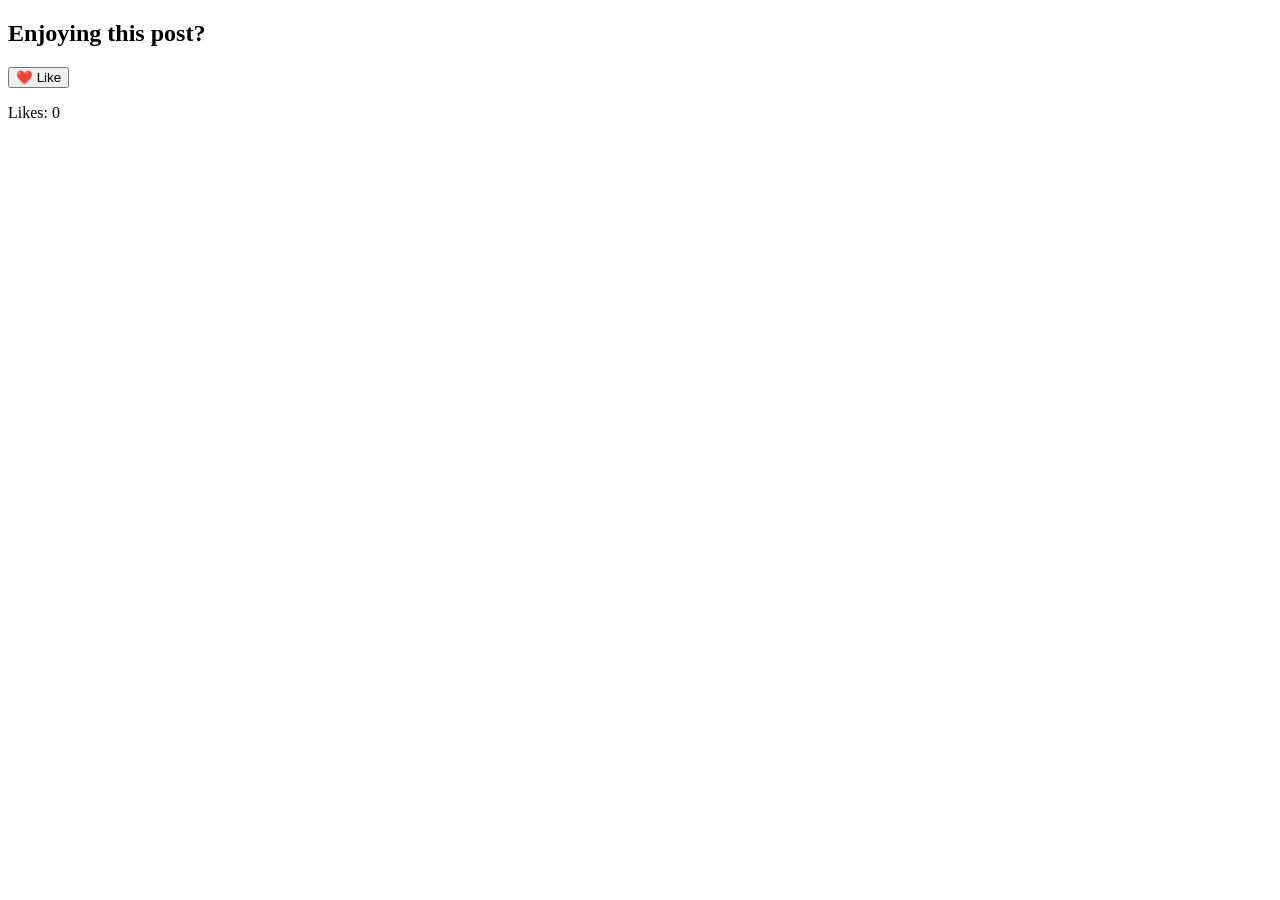
==== week10/index.html @ fd63c23d "commit" ====
<!DOCTYPE html>
<html lang="en">

<head>
    <meta charset="UTF-8">
    <title>Like Button Example</title>
    <link rel="stylesheet" href="style.css">
</head>

<body>
    <div class="card">
        <h2>Enjoying this post?</h2>
        <!-- The button and counter display -->
        <button id="likeBtn">❤️ Like</button>
        <p>Likes: <span id="likeCount">0</span></p>
    </div>
    <script src="script.js"></script>
</body>

</html>
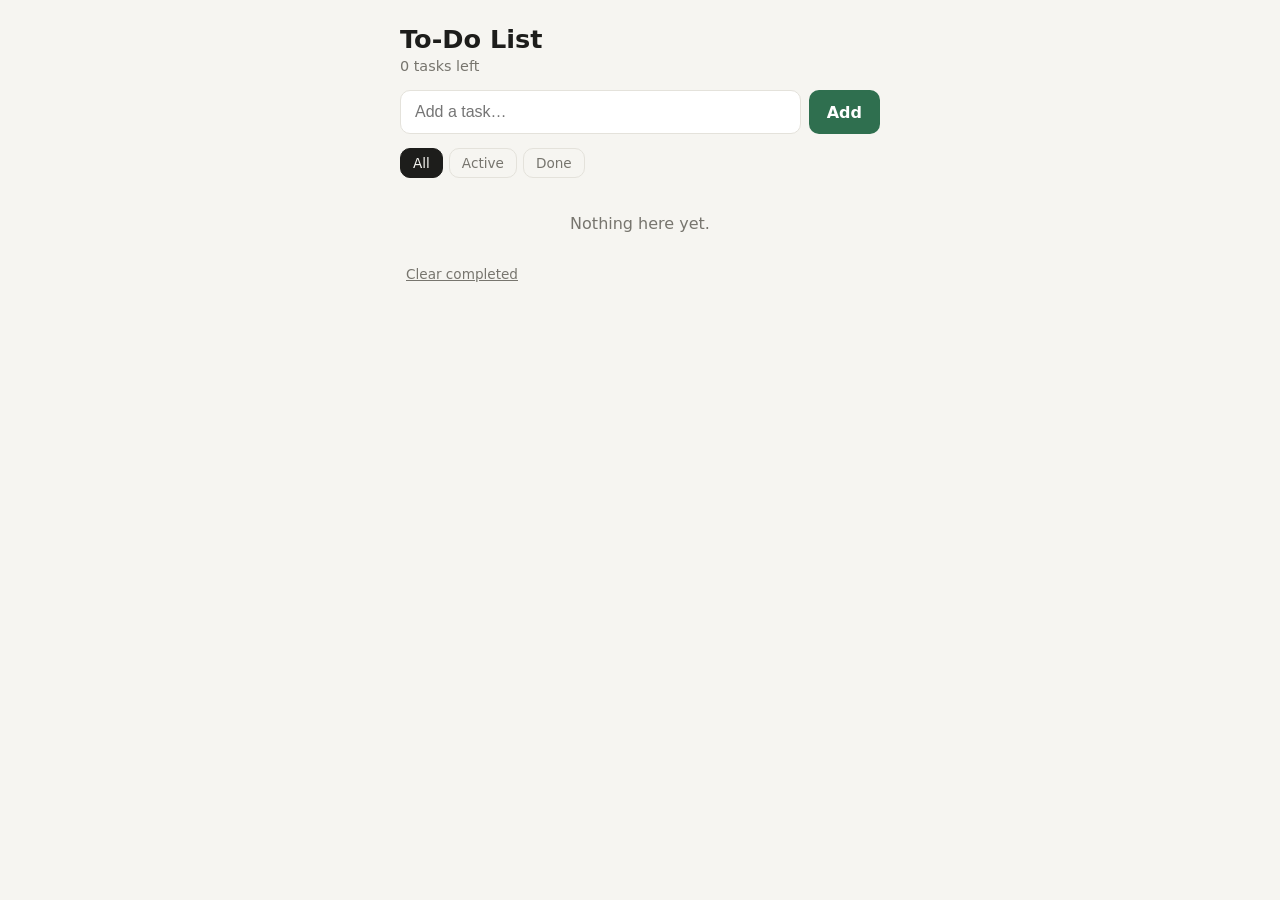
==== commit a799c052: "commit" ====
--- a/week10/index.html
+++ b/week10/index.html
@@ -3,18 +3,251 @@
 
 <head>
     <meta charset="UTF-8">
-    <title>Like Button Example</title>
-    <link rel="stylesheet" href="style.css">
+    <meta name="viewport" content="width=device-width, initial-scale=1">
+    <title>To-Do List</title>
+    <style>
+        :root {
+            --bg: #f6f5f1;
+            --card: #ffffff;
+            --text: #1d1d1b;
+            --muted: #77756e;
+            --line: #e4e2db;
+            --accent: #2f6f4f;
+            --danger: #b3382c;
+        }
+
+        @media (prefers-color-scheme: dark) {
+            :root {
+                --bg: #161614;
+                --card: #212120;
+                --text: #f1efe8;
+                --muted: #9a978d;
+                --line: #34332f;
+                --accent: #5fb98a;
+                --danger: #e8776b;
+            }
+        }
+
+        * {
+            box-sizing: border-box;
+        }
+
+        body {
+            margin: 0;
+            padding: 24px 16px;
+            min-height: 100vh;
+            background: var(--bg);
+            color: var(--text);
+            font-family: system-ui, -apple-system, "Segoe UI", sans-serif;
+        }
+
+        .app {
+            max-width: 480px;
+            margin: 0 auto;
+        }
+
+        h1 {
+            font-size: 1.6rem;
+            margin: 0 0 4px;
+        }
+
+        .count {
+            color: var(--muted);
+            font-size: .9rem;
+            margin-bottom: 16px;
+        }
+
+        form {
+            display: flex;
+            gap: 8px;
+            margin-bottom: 14px;
+        }
+
+        input[type="text"] {
+            flex: 1;
+            padding: 12px 14px;
+            font-size: 1rem;
+            border: 1px solid var(--line);
+            border-radius: 10px;
+            background: var(--card);
+            color: var(--text);
+        }
+
+        input[type="text"]:focus {
+            outline: 2px solid var(--accent);
+            border-color: transparent;
+        }
+
+        button {
+            font: inherit;
+            cursor: pointer;
+            border: 0;
+            border-radius: 10px;
+        }
+
+        .add {
+            padding: 0 18px;
+            background: var(--accent);
+            color: #fff;
+            font-weight: 600;
+        }
+
+        .filters {
+            display: flex;
+            gap: 6px;
+            margin-bottom: 12px;
+        }
+
+        .filters button {
+            padding: 6px 12px;
+            background: transparent;
+            color: var(--muted);
+            border: 1px solid var(--line);
+            font-size: .85rem;
+        }
+
+        .filters button.active {
+            background: var(--text);
+            color: var(--bg);
+            border-color: var(--text);
+        }
+
+        ul {
+            list-style: none;
+            margin: 0;
+            padding: 0;
+        }
+
+        li {
+            display: flex;
+            align-items: center;
+            gap: 10px;
+            background: var(--card);
+            border: 1px solid var(--line);
+            border-radius: 10px;
+            padding: 12px;
+            margin-bottom: 8px;
+        }
+
+        li input[type="checkbox"] {
+            width: 20px;
+            height: 20px;
+            accent-color: var(--accent);
+        }
+
+        li span {
+            flex: 1;
+            word-break: break-word;
+        }
+
+        li.done span {
+            text-decoration: line-through;
+            color: var(--muted);
+        }
+
+        .del {
+            background: transparent;
+            color: var(--danger);
+            font-size: 1.2rem;
+            padding: 0 6px;
+        }
+
+        .empty {
+            text-align: center;
+            color: var(--muted);
+            padding: 24px 0;
+        }
+
+        .clear {
+            margin-top: 8px;
+            background: transparent;
+            color: var(--muted);
+            font-size: .85rem;
+            text-decoration: underline;
+        }
+    </style>
 </head>
 
 <body>
-    <div class="card">
-        <h2>Enjoying this post?</h2>
-        <!-- The button and counter display -->
-        <button id="likeBtn">❤️ Like</button>
-        <p>Likes: <span id="likeCount">0</span></p>
+    <div class="app">
+        <h1>To-Do List</h1>
+        <div class="count" id="count"></div>
+        <form id="form">
+            <input type="text" id="input" placeholder="Add a task…" autocomplete="off" required>
+            <button class="add" type="submit">Add</button>
+        </form>
+        <div class="filters" id="filters">
+            <button data-filter="all" class="active">All</button>
+            <button data-filter="active">Active</button>
+            <button data-filter="done">Done</button>
+        </div>
+        <ul id="list"></ul>
+        <button class="clear" id="clear">Clear completed</button>
     </div>
-    <script src="script.js"></script>
+    <script>
+        const form = document.getElementById('form');
+        const input = document.getElementById('input');
+        const list = document.getElementById('list');
+        const count = document.getElementById('count');
+        const filters = document.getElementById('filters');
+        const clearBtn = document.getElementById('clear');
+        let tasks = [];
+        let filter = 'all';
+        try { tasks = JSON.parse(localStorage.getItem('tasks')) || []; } catch (e) { tasks = []; }
+        function save() {
+            try { localStorage.setItem('tasks', JSON.stringify(tasks)); } catch (e) { }
+        }
+        function render() {
+            list.innerHTML = '';
+            const visible = tasks.filter(t =>
+                filter === 'all' ? true : filter === 'done' ? t.done : !t.done);
+            if (!visible.length) {
+                const empty = document.createElement('div');
+                empty.className = 'empty';
+                empty.textContent = 'Nothing here yet.';
+                list.appendChild(empty);
+            }
+            visible.forEach(t => {
+                const li = document.createElement('li');
+                if (t.done) li.className = 'done';
+                const cb = document.createElement('input');
+                cb.type = 'checkbox';
+                cb.checked = t.done;
+                cb.onchange = () => { t.done = cb.checked; save(); render(); };
+                const span = document.createElement('span');
+                span.textContent = t.text;
+                const del = document.createElement('button');
+                del.className = 'del';
+                del.textContent = '×';
+                del.setAttribute('aria-label', 'Delete task');
+                del.onclick = () => { tasks = tasks.filter(x => x.id !== t.id); save(); render(); };
+                li.append(cb, span, del);
+                list.appendChild(li);
+            });
+            const left = tasks.filter(t => !t.done).length;
+            count.textContent = left + (left === 1 ? ' task' : ' tasks') + ' left';
+        }
+        form.addEventListener('submit', e => {
+            e.preventDefault();
+            const text = input.value.trim();
+            if (!text) return;
+            tasks.unshift({ id: Date.now(), text, done: false });
+            input.value = '';
+            save(); render();
+        });
+        filters.addEventListener('click', e => {
+            const btn = e.target.closest('button');
+            if (!btn) return;
+            filter = btn.dataset.filter;
+            filters.querySelectorAll('button').forEach(b => b.classList.toggle('active', b === btn));
+            render();
+        });
+        clearBtn.addEventListener('click', () => {
+            tasks = tasks.filter(t => !t.done);
+            save(); render();
+        });
+        render();
+    </script>
 </body>
 
 </html>
